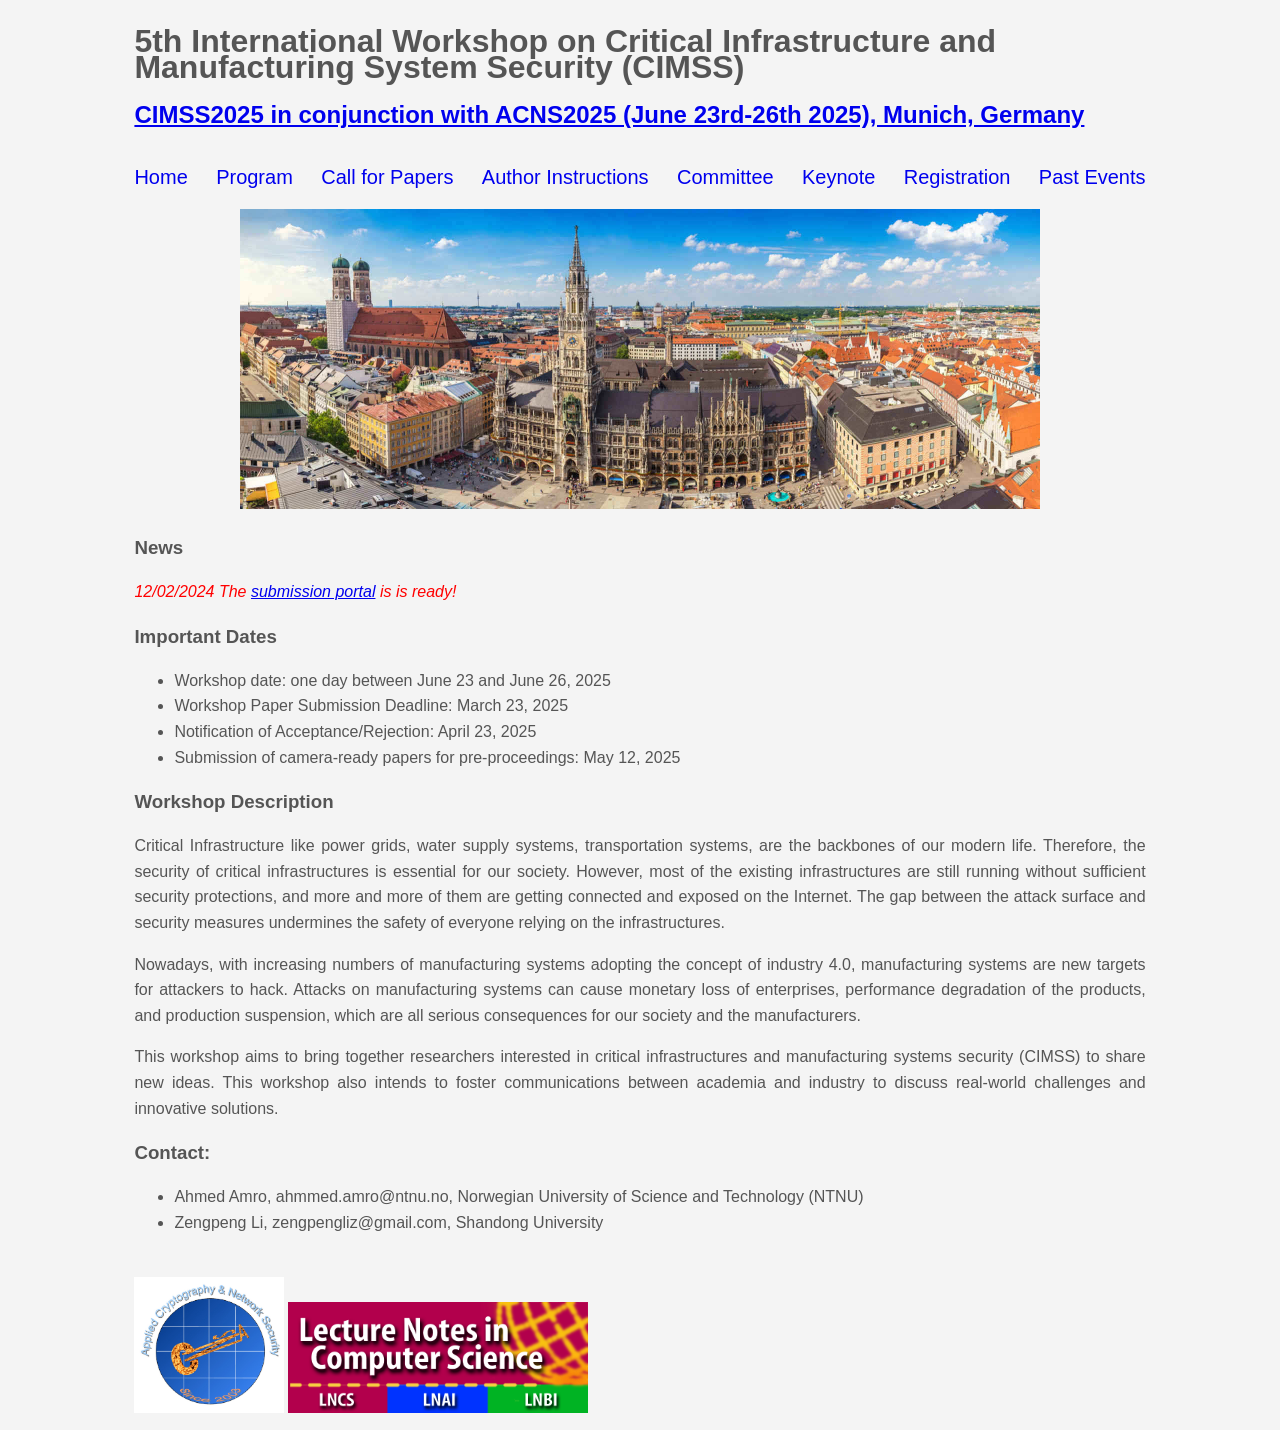
==== index.html @ cf94e285 "Update index.html made submission portal link open in new tab" ====
<!DOCTYPE HTML>

<html>
	<head>
		<title>CIMSS2025 Workshop</title>
		<meta name="description" content="Homepage of CIMSS workshop" />
		<meta name="keyword" content="Criticial Infrastructure, Manufacturing System, Security, Cyber-Physical System Security, Industrial IoT">
		<link rel="stylesheet" type="text/css" href="css/style.css">
	</head>
	<body>

		<div class="container">
			<header id="main_header">
				<h1>5th International Workshop on Critical Infrastructure and Manufacturing System Security (CIMSS)</h1>
				<h2><a href="https://acns2025.fordaysec.de/" target="_blank">CIMSS2025 in conjunction with ACNS2025 (June 23rd-26th 2025), Munich, Germany </a></h2>
			</header>

			<nav id="navbar">
				<ul>
					<li> <a href="#">Home</a></li>
					<li> <a href="contents/program.html">Program</a></li>
					<li> <a href="contents/cfp.html">Call for Papers</a></li>
					<li> <a href="contents/author.html">Author Instructions</a></li>
					<li> <a href="contents/committee.html">Committee</a></li>
					<!-- need to be updated later：-->
					<li> <a href="contents/keynote.html">Keynote</a></li>
					<li> <a href="https://wp.nyu.edu/acns2024/registration/">Registration</a></li>
					<li> <a href="contents/past_events.html">Past Events</a></li>

				</ul>

			</nav>

			<div id="main_pic">
				<img src="images/Munich.png" alt="Munich" width="800" />
			</div>

			<h3>News</h3>
			
			<p><em>12/02/2024 The <a href="https://easychair.org/conferences?conf=cimss2025"  target="_blank">submission portal</a> is is ready!</em></p>

			<!-- TBA
			<div class="highlight">
				<h3><a href=""> Click here for a CFP flyer. Please feel free to print and distribute it! </a></h3>
			</div>

			-->
			<h3>Important Dates</h3>
			<ul>

				<li> Workshop date: one day between June 23 and June 26, 2025 </li>
				<li> Workshop Paper Submission Deadline: March 23, 2025 </li>
				<li> Notification of Acceptance/Rejection: April 23, 2025 </li>
				<li> Submission of camera-ready papers for pre-proceedings: May 12, 2025 </li>
			</ul>

			<h3>Workshop Description</h3>
			<p align="justify">Critical Infrastructure like power grids, water supply systems, transportation systems, are the backbones of our modern life. Therefore, the security of critical infrastructures is essential for our society. However, most of the existing infrastructures are still running without sufficient security protections, and more and more of them are getting connected and exposed on the Internet. The gap between the attack surface and security measures undermines the safety of everyone relying on the infrastructures.</p>

			<p align="justify">Nowadays, with increasing numbers of manufacturing systems adopting the concept of industry 4.0, manufacturing systems are new targets for attackers to hack. Attacks on manufacturing systems can cause monetary loss of enterprises, performance degradation of the products, and production suspension, which are all serious consequences for our society and the manufacturers.</p>

			<p align="justify">This workshop aims to bring together researchers interested in critical infrastructures and manufacturing systems security (CIMSS) to share new ideas. This workshop also intends to foster communications between academia and industry to discuss real-world challenges and innovative solutions.</p>

			<h3>Contact: </h3>
			<ul>
				<li>Ahmed Amro, ahmmed.amro@ntnu.no, Norwegian University of Science and Technology (NTNU)</li>
				<li>Zengpeng Li, zengpengliz@gmail.com, Shandong University</li>
			</ul>


			<br>

			<footer id="main_footer">
				<img src="images/acns-logo_L.jpg" alt="ACNS Logo" width="150" />
				<img src="images/LNCS-Logo.jpg" alt="LNCS Logo" width="300" />
			</footer>
		</div>

	</body>
</html>
---- css/style.css ----
body{
	background-color:#f4f4f4;
	color:#555555;

	font-size:16px;
	font-family: Arial, Helvetica, sans-serif;
	line-height: 1.6em;
}

.container{
	width:80%;
	margin:auto;
	overflow:hidden;
}

#main_pic{
	margin-top:15px;
	text-align:center;
}

em{
	color:red;
}

#main_header{

}

#navbar{
	height:45px;
	padding-top:1px;
}

#navbar ul{
	padding:0;
	list-style:none;
	justify-content:space-between;
	display:flex;
}

#navbar li{
	display:inline-block;
	vertical-align:middle;
}

#navbar a{
	text-decoration:none;
	font-size:20px;
}

.highlight{
	text-align:center;
}

#main_footer{
	font-size:12px;
	font-family: Arial, Helvetica, sans-serif;
}
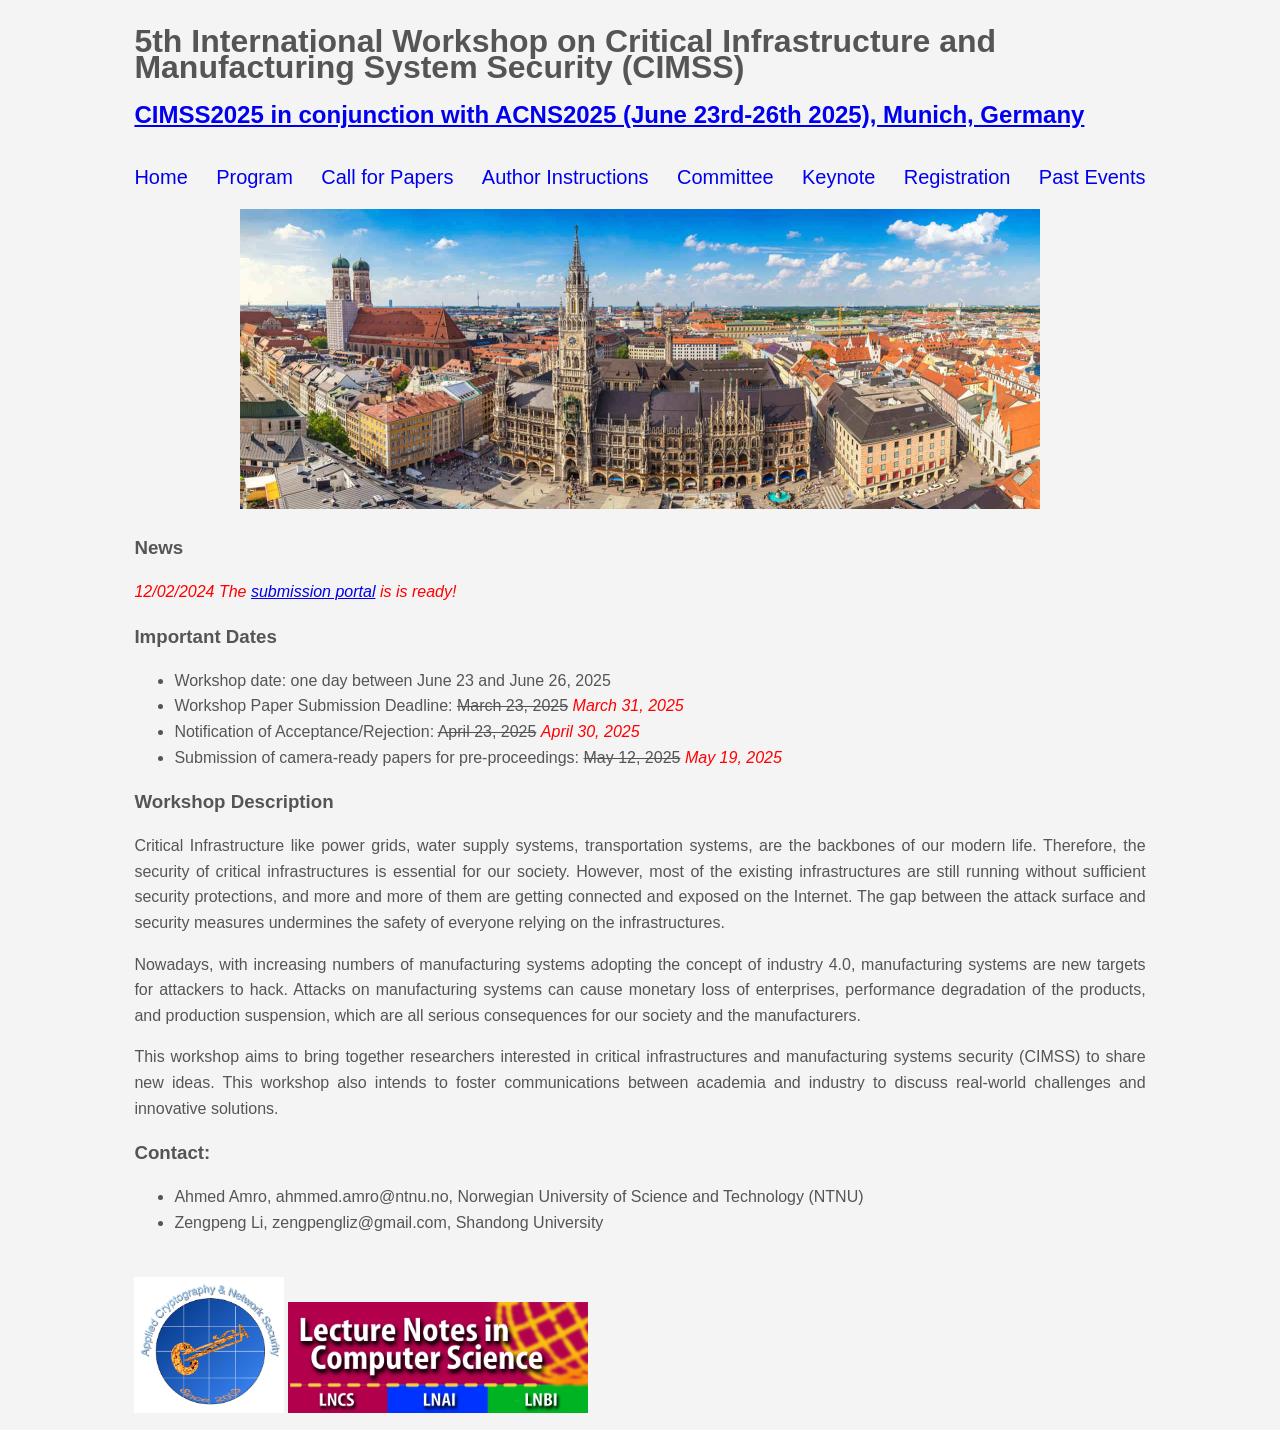
==== commit c3e54189: "Update index.html" ====
--- a/index.html
+++ b/index.html
@@ -24,7 +24,7 @@
 					<li> <a href="contents/committee.html">Committee</a></li>
 					<!-- need to be updated later：-->
 					<li> <a href="contents/keynote.html">Keynote</a></li>
-					<li> <a href="https://wp.nyu.edu/acns2024/registration/">Registration</a></li>
+					<li> <a href="http://acns2025.fordaysec.de/registration/">Registration</a></li>
 					<li> <a href="contents/past_events.html">Past Events</a></li>
 
 				</ul>
@@ -49,9 +49,9 @@
 			<ul>
 
 				<li> Workshop date: one day between June 23 and June 26, 2025 </li>
-				<li> Workshop Paper Submission Deadline: March 23, 2025 </li>
-				<li> Notification of Acceptance/Rejection: April 23, 2025 </li>
-				<li> Submission of camera-ready papers for pre-proceedings: May 12, 2025 </li>
+				<li> Workshop Paper Submission Deadline: <s>March 23, 2025</s> <em>March 31, 2025</em> </li>
+				<li> Notification of Acceptance/Rejection: <s>April 23, 2025</s> <em>April 30, 2025</em> </li>
+				<li> Submission of camera-ready papers for pre-proceedings: <s>May 12, 2025</s> <em>May 19, 2025</em> </li>
 			</ul>
 
 			<h3>Workshop Description</h3>
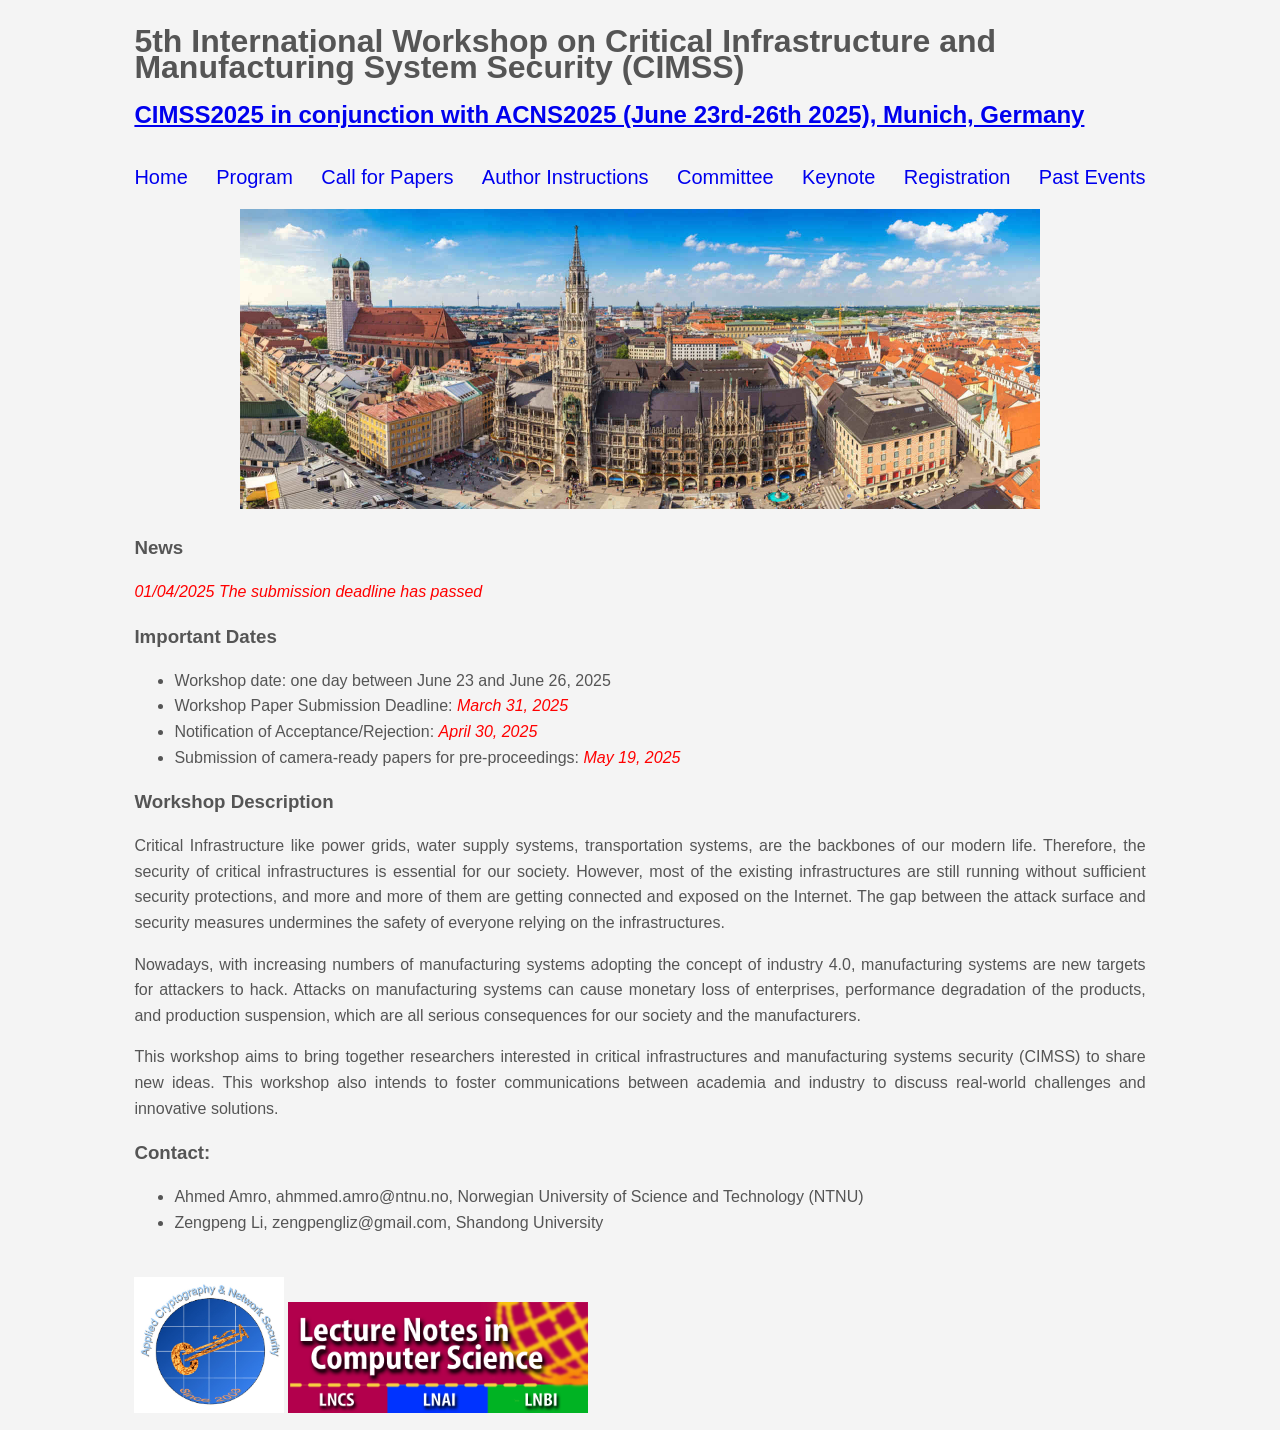
==== commit 519cd5c5: "Update index.html" ====
--- a/index.html
+++ b/index.html
@@ -37,7 +37,7 @@
 
 			<h3>News</h3>
 			
-			<p><em>12/02/2024 The <a href="https://easychair.org/conferences?conf=cimss2025"  target="_blank">submission portal</a> is is ready!</em></p>
+			<p><em>01/04/2025 The submission deadline has passed</em></p>
 
 			<!-- TBA
 			<div class="highlight">
@@ -49,9 +49,9 @@
 			<ul>
 
 				<li> Workshop date: one day between June 23 and June 26, 2025 </li>
-				<li> Workshop Paper Submission Deadline: <s>March 23, 2025</s> <em>March 31, 2025</em> </li>
-				<li> Notification of Acceptance/Rejection: <s>April 23, 2025</s> <em>April 30, 2025</em> </li>
-				<li> Submission of camera-ready papers for pre-proceedings: <s>May 12, 2025</s> <em>May 19, 2025</em> </li>
+				<li> Workshop Paper Submission Deadline: <em>March 31, 2025</em> </li>
+				<li> Notification of Acceptance/Rejection: <em>April 30, 2025</em> </li>
+				<li> Submission of camera-ready papers for pre-proceedings: <em>May 19, 2025</em> </li>
 			</ul>
 
 			<h3>Workshop Description</h3>
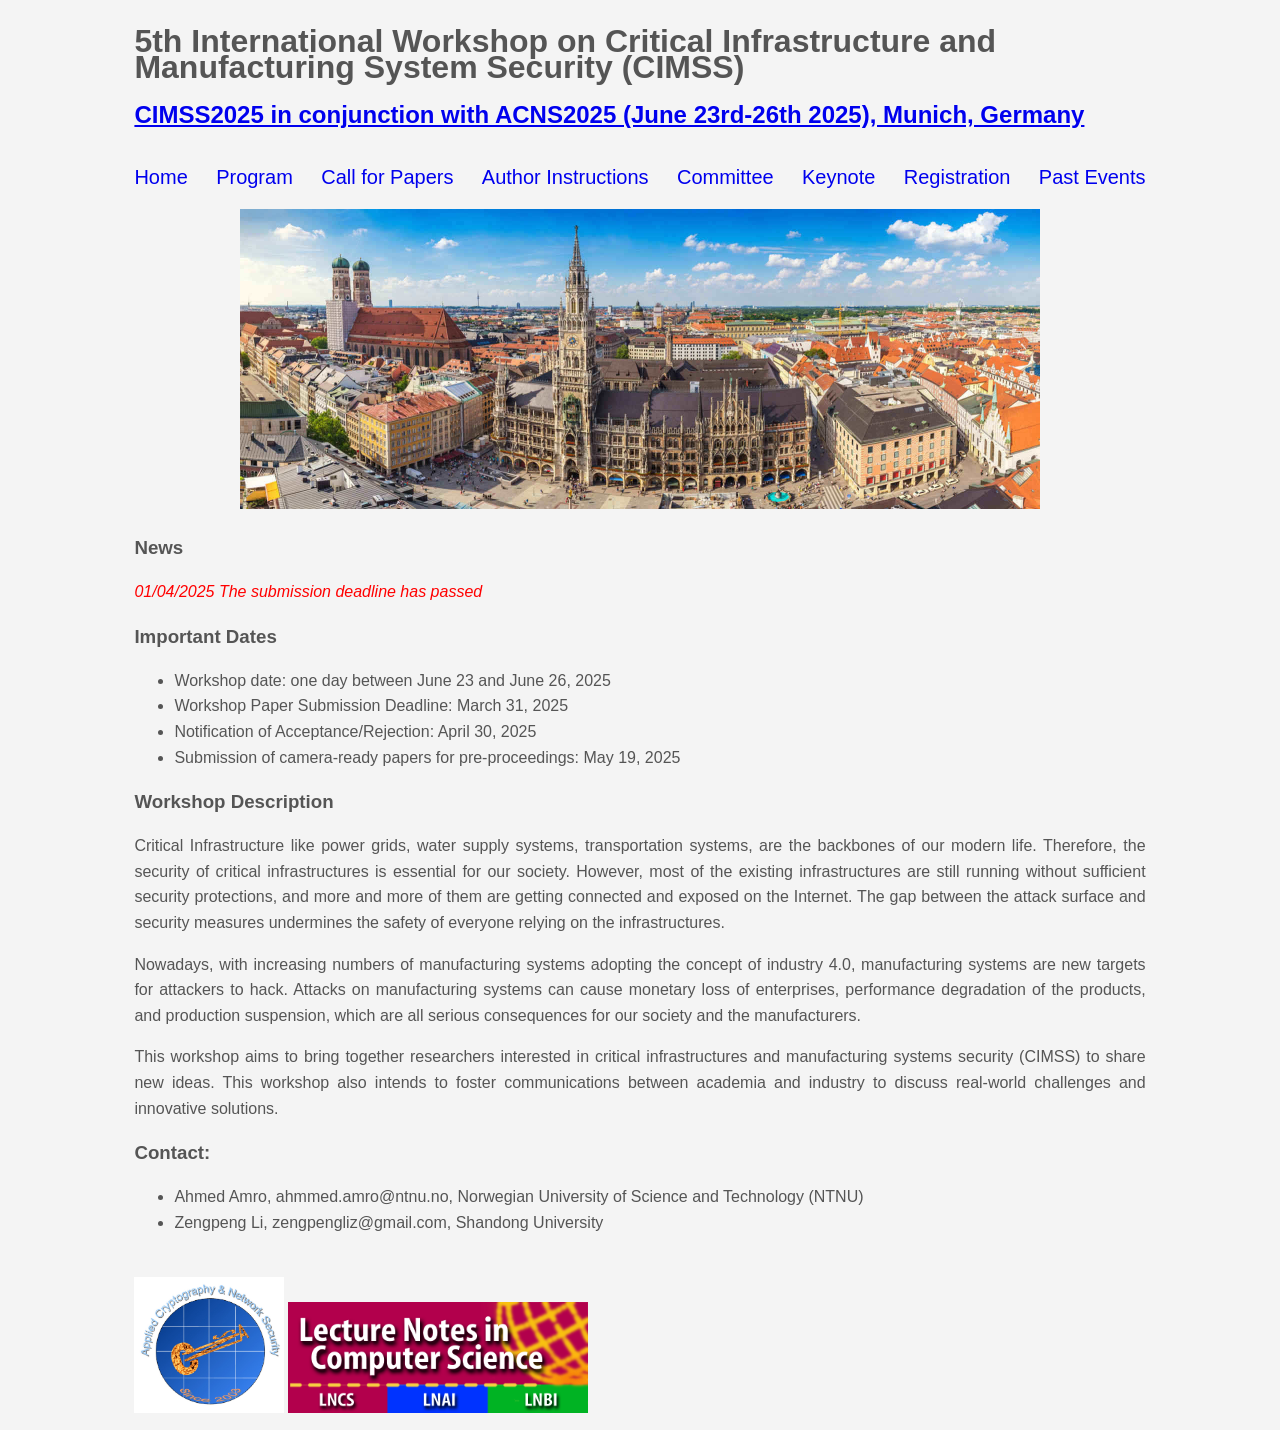
==== commit c1235fe3: "Update index.html" ====
--- a/index.html
+++ b/index.html
@@ -48,10 +48,10 @@
 			<h3>Important Dates</h3>
 			<ul>
 
-				<li> Workshop date: one day between June 23 and June 26, 2025 </li>
-				<li> Workshop Paper Submission Deadline: <em>March 31, 2025</em> </li>
-				<li> Notification of Acceptance/Rejection: <em>April 30, 2025</em> </li>
-				<li> Submission of camera-ready papers for pre-proceedings: <em>May 19, 2025</em> </li>
+				<li> Workshop date: one day between June 23 and June 26, 2025</li>
+				<li> Workshop Paper Submission Deadline: March 31, 2025</li>
+				<li> Notification of Acceptance/Rejection: April 30, 2025</li>
+				<li> Submission of camera-ready papers for pre-proceedings: May 19, 2025</li>
 			</ul>
 
 			<h3>Workshop Description</h3>
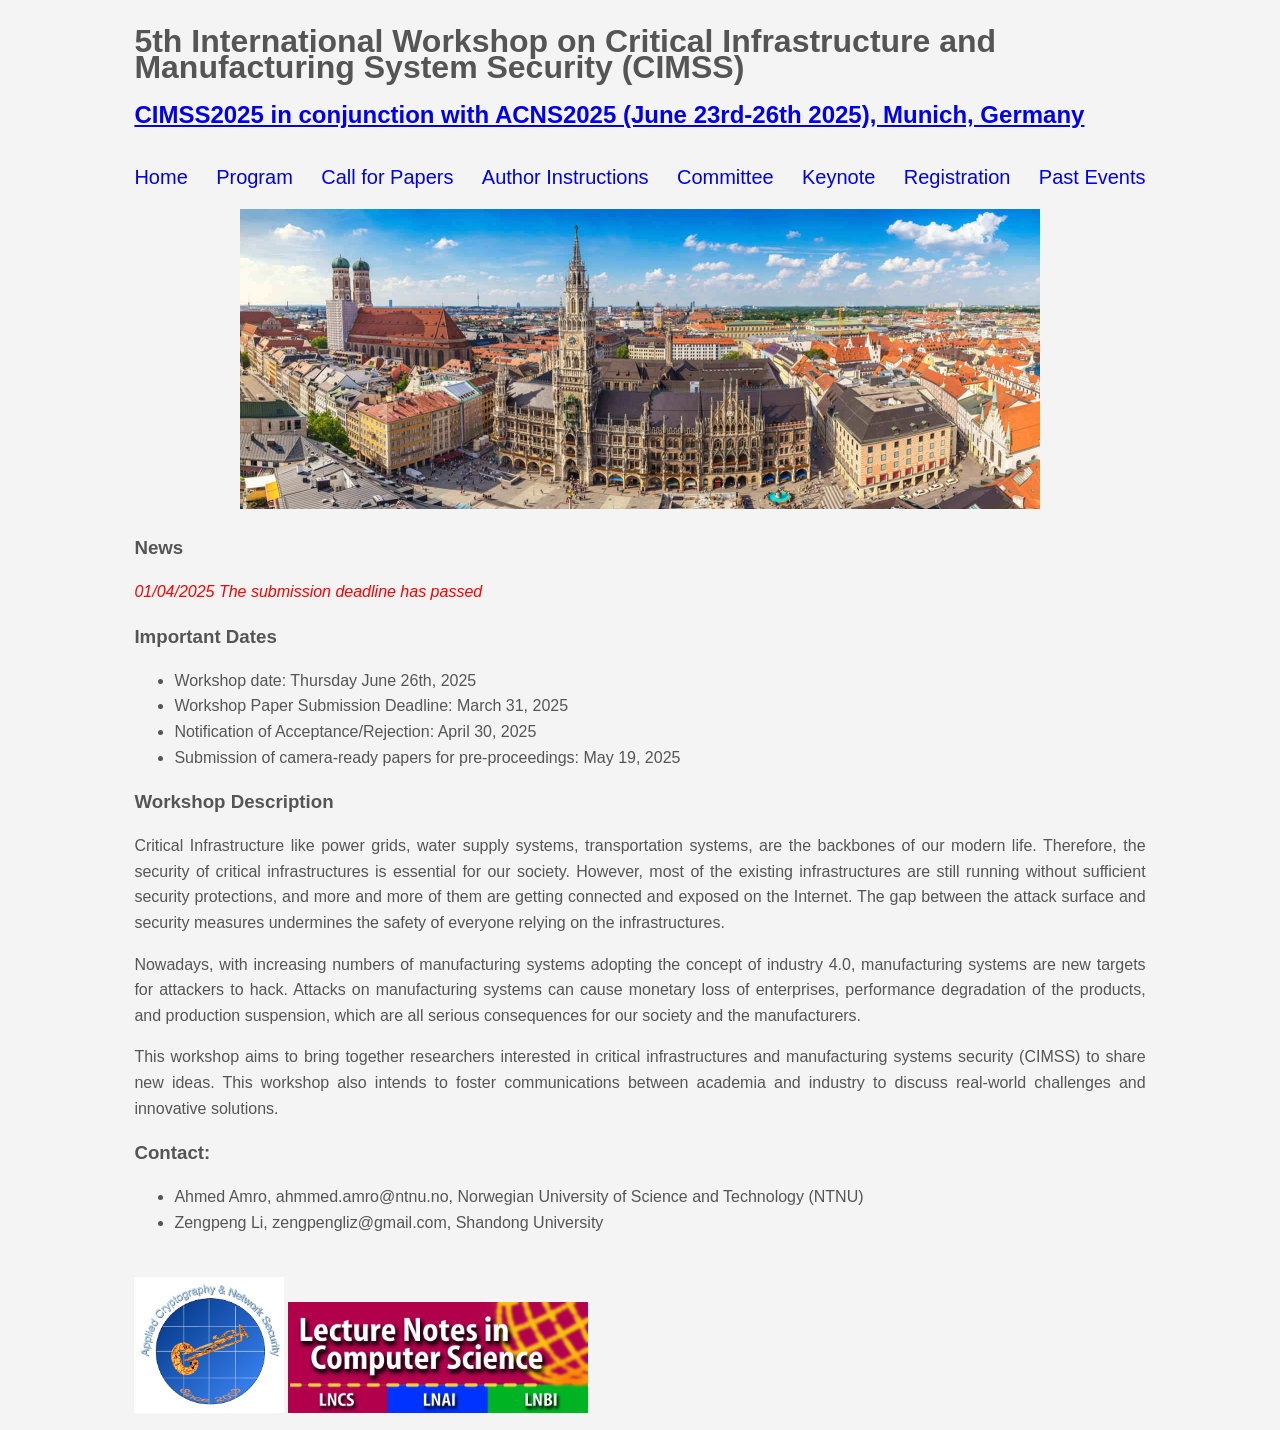
==== commit d6fe9ef3: "Update workshop date index.html" ====
--- a/index.html
+++ b/index.html
@@ -48,7 +48,7 @@
 			<h3>Important Dates</h3>
 			<ul>
 
-				<li> Workshop date: one day between June 23 and June 26, 2025</li>
+				<li> Workshop date: Thursday June 26th, 2025</li>
 				<li> Workshop Paper Submission Deadline: March 31, 2025</li>
 				<li> Notification of Acceptance/Rejection: April 30, 2025</li>
 				<li> Submission of camera-ready papers for pre-proceedings: May 19, 2025</li>
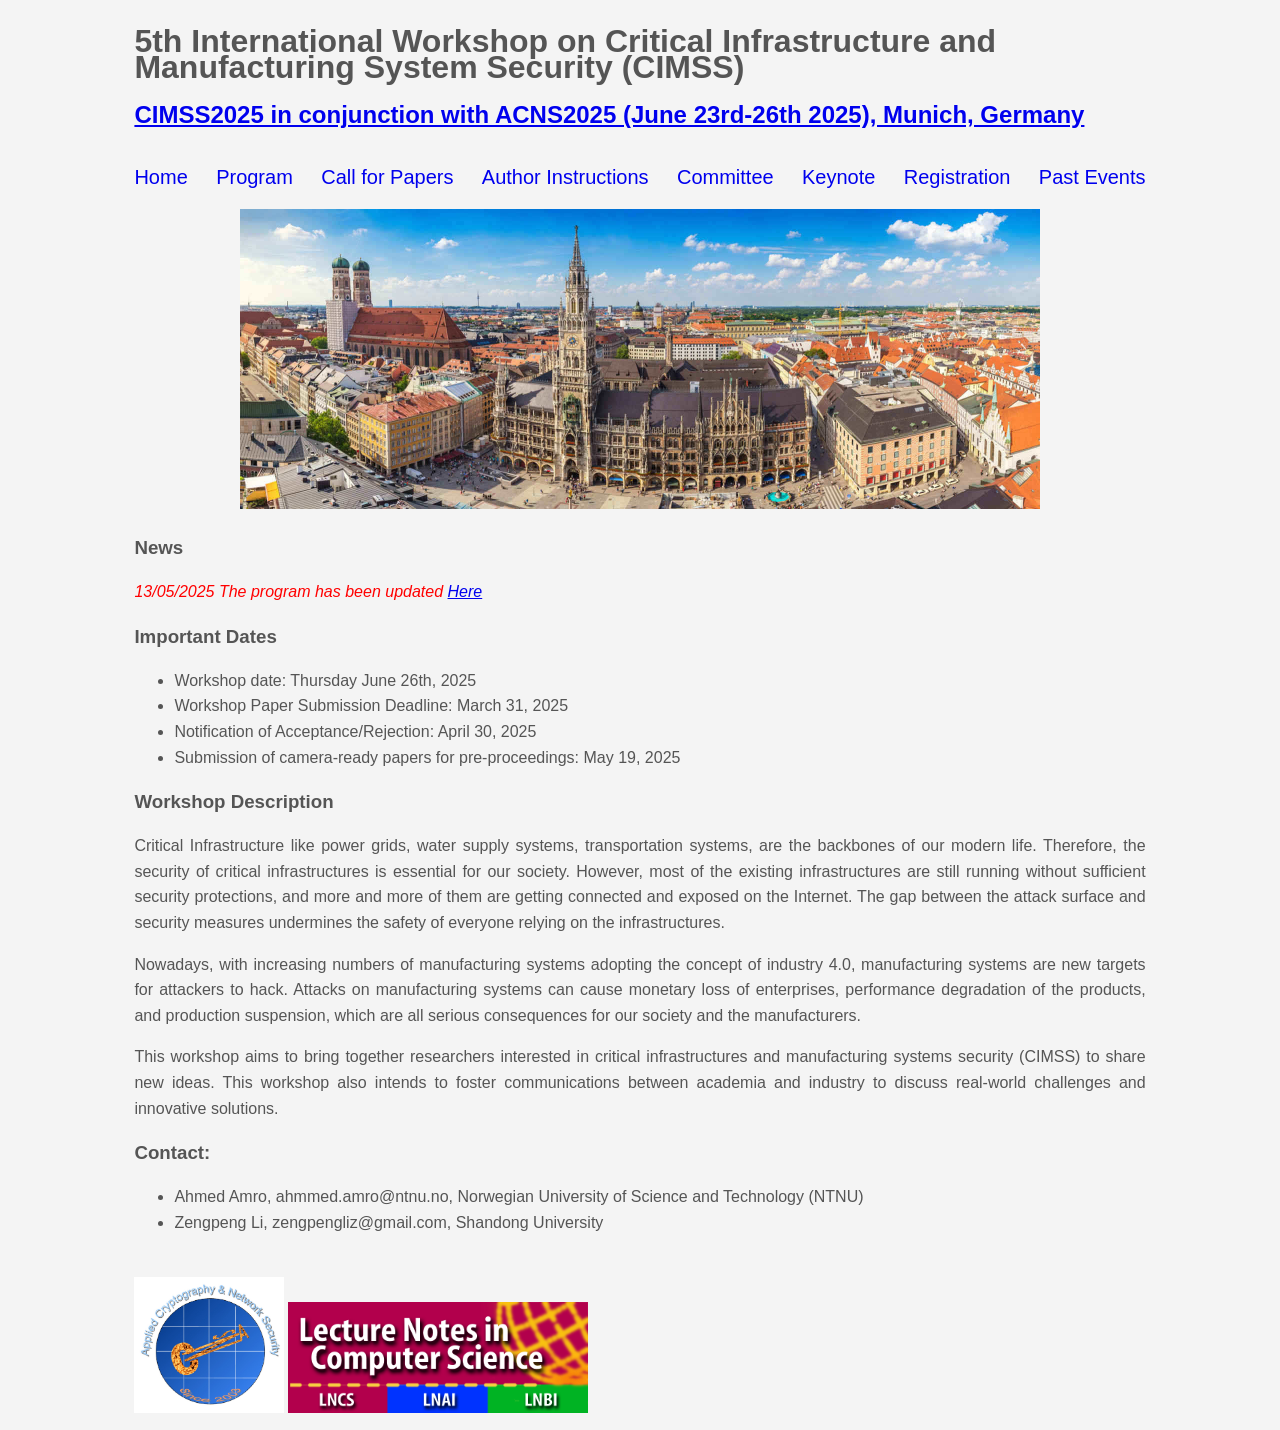
==== commit a396f13f: "Update index.html" ====
--- a/index.html
+++ b/index.html
@@ -37,7 +37,7 @@
 
 			<h3>News</h3>
 			
-			<p><em>01/04/2025 The submission deadline has passed</em></p>
+			<p><em>13/05/2025 The program has been updated <a href="https://cimssworkshop.github.io/contents/program.html">Here</a></em></p>
 
 			<!-- TBA
 			<div class="highlight">
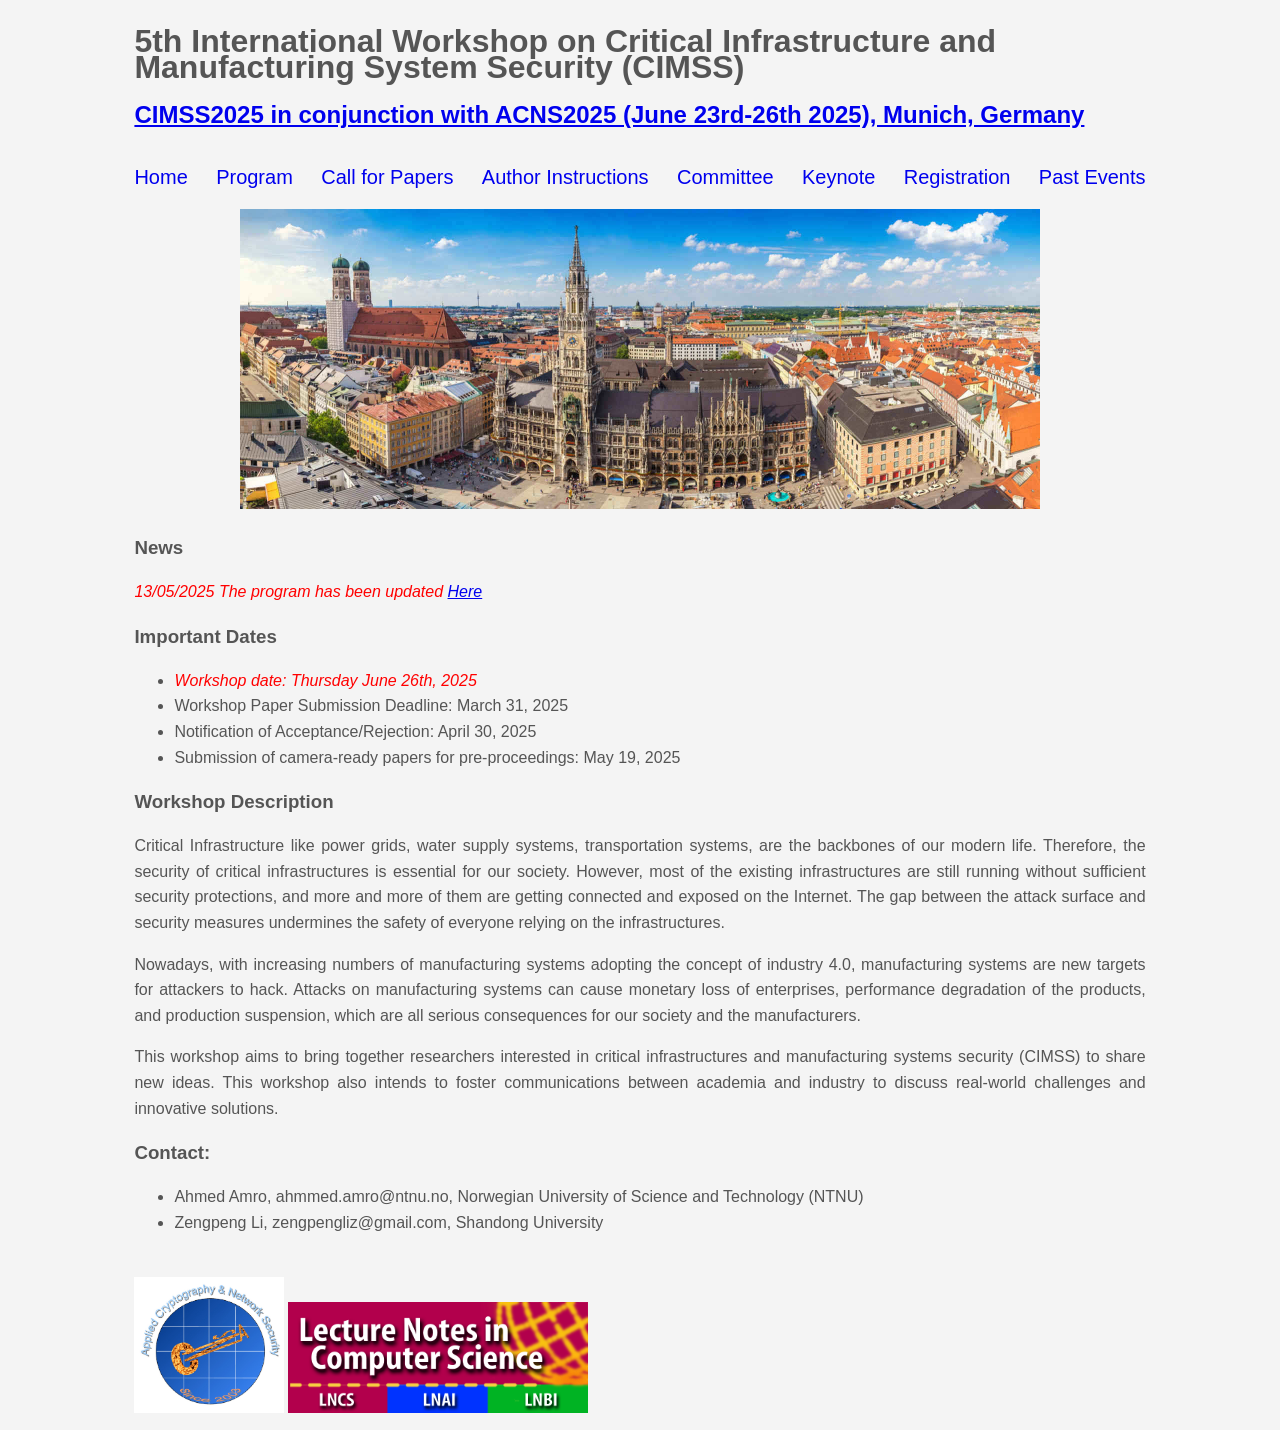
==== commit 3d9e43d6: "Update index.html" ====
--- a/index.html
+++ b/index.html
@@ -48,7 +48,7 @@
 			<h3>Important Dates</h3>
 			<ul>
 
-				<li> Workshop date: Thursday June 26th, 2025</li>
+				<li> <em>Workshop date: Thursday June 26th, 2025</em></li>
 				<li> Workshop Paper Submission Deadline: March 31, 2025</li>
 				<li> Notification of Acceptance/Rejection: April 30, 2025</li>
 				<li> Submission of camera-ready papers for pre-proceedings: May 19, 2025</li>
